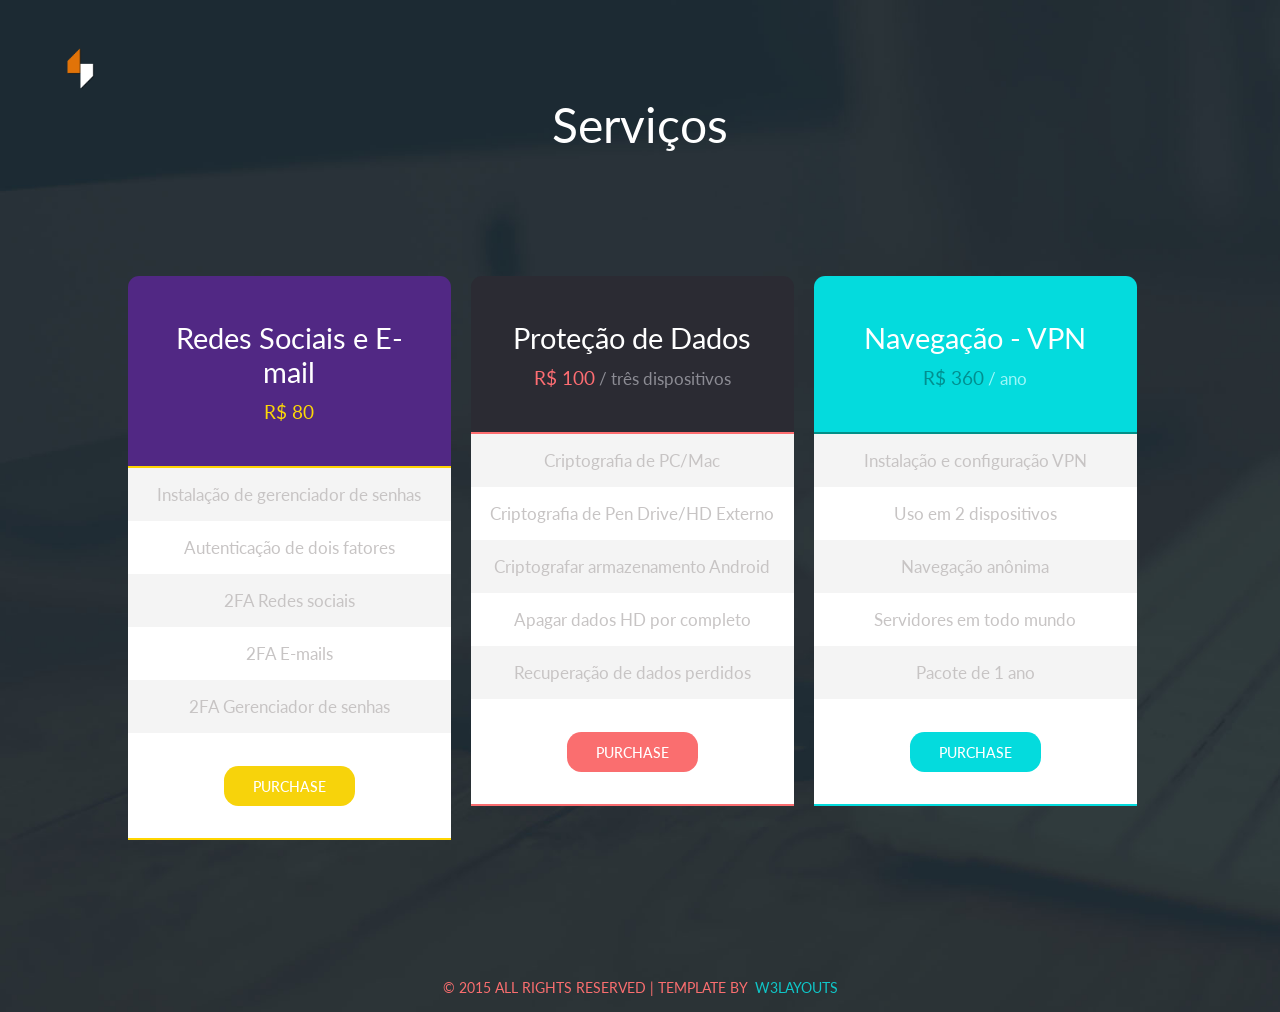
==== precos/index.html @ de8179c9 "alterações" ====
<!--
Author: W3layouts
Author URL: https://w3layouts.com
License: Creative Commons Attribution 3.0 Unported
License URL: http://creativecommons.org/licenses/by/3.0/
-->
<!DOCTYPE HTML>
<html>

<head>
	<title>Flodsvin - Consultoria em segurança da informação</title>
	<link rel="stylesheet" href="../css/precos.css">


	<!-- Custom Theme files -->
	<meta name="viewport" content="width=device-width, initial-scale=1">
	<meta http-equiv="Content-Type" content="text/html; charset=utf-8" />
	<meta name="keywords"
		content="Consultoria, tecnologia, segurança, software, hardware, formatar, proteção de dados, redes sociais" />
	<script
		type="application/x-javascript"> addEventListener("load", function() { setTimeout(hideURLbar, 0); }, false); function hideURLbar(){ window.scrollTo(0,1); } </script>
	</script>
	<script src="https://ajax.googleapis.com/ajax/libs/jquery/2.1.1/jquery.min.js"></script>
	<!--webfonts-->
	<link
		href='https://fonts.googleapis.com/css?family=Lato:100,300,400,700,900,100italic,300italic,400italic,700italic'
		rel='stylesheet' type='text/css'>
	<!--//webfonts-->
</head>

<body>


	<!--start-pricing-tablel-->
	<script src="js/jquery.magnific-popup.js" type="text/javascript"></script>
	<script type="text/javascript" src="js/modernizr.custom.53451.js"></script>

	<script>
		$(document).ready(function () {
			$('.popup-with-zoom-anim').magnificPopup({
				type: 'inline',
				fixedContentPos: false,
				fixedBgPos: true,
				overflowY: 'auto',
				closeBtnInside: true,
				preloader: false,
				midClick: true,
				removalDelay: 300,
				mainClass: 'my-mfp-zoom-in'
			});

		});
	</script>


	<div class="cbp-af-header">

		<nav>

			<!--  Share DIV-->

			<!-- End Share dIV -->

			<!-- Logo -->

			<div id="logo">

				<a href="../" class="goto"><img alt="Logo" src="../img/logo_somente.png"></a>

			</div>

			<!-- Links -->

			<ul id="nav">

				<li><a href="./sobre/">A empresa</a></li>

				<li><a href="./precos/">Preços</a></li>

			</ul>

		</nav>


	</div>

	<div class="pricing-plans">
		<div class="wrap">
			<div class="price-head">
				<h1>Serviços</h1>
			</div>


			<div class="pricing-grids">
				<div class="pricing-grid1">
					<div class="price-value">
						<h2><a href="#">Redes Sociais e E-mail</a></h2>
						<h5><span>R$ 80</span>
							<lable></lable>
						</h5>
						<div class="sale-box">
							<!-- <span class="on_sale title_shop">NEW</span> -->
						</div>

					</div>
					<div class="price-bg">
						<ul>
							<li class="whyt">
								<a href="#">Instalação de gerenciador de senhas
								</a>
							</li>
							<li>
								<a href="#">Autenticação de dois fatores
								</a>
							</li>
							<li class="whyt">
								<a href="#">2FA Redes sociais
								</a>
							</li>
							<li>
								<a href="#">2FA E-mails 
								</a>
							</li>
							<li class="whyt">
								<a href="#">2FA Gerenciador de senhas
								</a>
							</li>
						</ul>

						<div class="cart1">
							<a class="popup-with-zoom-anim" href="#small-dialog">Purchase</a>
						</div>

					</div>
				</div>
				<div class="pricing-grid2">
					<div class="price-value two">
						<h3><a href="#">Proteção de Dados</a></h3>
						<h5><span>R$ 100</span>
							<lable> / três dispositivos</lable>
						</h5>
						<div class="sale-box two">
							<!-- <span class="on_sale title_shop">NEW</span> -->
						</div>

					</div>
					<div class="price-bg">
						<ul>
							<li class="whyt"><a href="#">Criptografia de PC/Mac </a></li>
							<li><a href="#">Criptografia de Pen Drive/HD Externo</a></li>
							<li class="whyt"><a href="#">Criptografar armazenamento Android</a></li>
							<li><a href="#">Apagar dados HD por completo<Col></Col></a></li>
							<li class="whyt"><a href="#"> Recuperação de dados perdidos</a></li>
						</ul>
						<div class="cart2">
							<a class="popup-with-zoom-anim" href="#small-dialog">Purchase</a>
						</div>
					</div>
				</div>
				<div class="pricing-grid3">
					<div class="price-value three">
						<h4><a href="#">Navegação - VPN</a></h4>
						<h5><span>R$ 360</span>
							<lable> / ano</lable>
						</h5>
						<div class="sale-box three">
							<!-- <span class="on_sale title_shop">NEW</span> -->
						</div>

					</div>
					<div class="price-bg">
						<ul>
							<li class="whyt"><a href="#">Instalação e configuração VPN</a></li>
							<li><a href="#">Uso em 2 dispositivos</a></li>
							<li class="whyt"><a href="#">Navegação anônima</a></li>
							<li><a href="#">Servidores em todo mundo</a></li>
							<li class="whyt"><a href="#">Pacote de 1 ano</a></li>
						</ul>
						<div class="cart3">
							<a class="popup-with-zoom-anim" href="#small-dialog">Purchase</a>
						</div>
					</div>
				</div>
				<div class="clear"> </div>
				<!--pop-up-grid-->
				<div id="small-dialog" class="mfp-hide">
					<div class="pop_up">
						<div class="payment-online-form-left">
							<form>
								<h4><span class="shipping"> </span>Shipping</h4>
								<ul>
									<li><input class="text-box-dark" type="text" value="Frist Name"
											onfocus="this.value = '';"
											onblur="if (this.value == '') {this.value = 'Frist Name';}"></li>
									<li><input class="text-box-dark" type="text" value="Last Name"
											onfocus="this.value = '';"
											onblur="if (this.value == '') {this.value = 'Last Name';}"></li>
								</ul>
								<ul>
									<li><input class="text-box-dark" type="text" value="Email"
											onfocus="this.value = '';"
											onblur="if (this.value == '') {this.value = 'Email';}"></li>
									<li><input class="text-box-dark" type="text" value="Company Name"
											onfocus="this.value = '';"
											onblur="if (this.value == '') {this.value = 'Company Name';}"></li>
								</ul>
								<ul>
									<li><input class="text-box-dark" type="text" value="Phone"
											onfocus="this.value = '';"
											onblur="if (this.value == '') {this.value = 'Phone';}"></li>
									<li><input class="text-box-dark" type="text" value="Address"
											onfocus="this.value = '';"
											onblur="if (this.value == '') {this.value = 'Address';}"></li>
									<div class="clear"> </div>
								</ul>
								<div class="clear"> </div>
								<ul class="payment-type">
									<h4><span class="payment"> </span> Payments</h4>
									<li><span class="col_checkbox">
											<input id="3" class="css-checkbox1" type="checkbox">
											<label for="3" name="demo_lbl_1" class="css-label1"> </label>
											<a class="visa" href="#"> </a>
										</span>

									</li>
									<li>
										<span class="col_checkbox">
											<input id="4" class="css-checkbox2" type="checkbox">
											<label for="4" name="demo_lbl_2" class="css-label2"> </label>
											<a class="paypal" href="#"> </a>
										</span>
									</li>
									<div class="clear"> </div>
								</ul>
								<ul>
									<li><input class="text-box-dark" type="text" value="Card Number"
											onfocus="this.value = '';"
											onblur="if (this.value == '') {this.value = 'Card Number';}"></li>
									<li><input class="text-box-dark" type="text" value="Name on card"
											onfocus="this.value = '';"
											onblur="if (this.value == '') {this.value = 'Name on card';}"></li>
									<div class="clear"> </div>
								</ul>
								<ul>
									<li><input class="text-box-light hasDatepicker" type="text" id="datepicker"
											value="Expiration Date" onfocus="this.value = '';"
											onblur="if (this.value == '') {this.value = 'Expiration Date';}"><em
											class="pay-date"> </em></li>
									<li><input class="text-box-dark" type="text" value="Security Code"
											onfocus="this.value = '';"
											onblur="if (this.value == '') {this.value = 'Security Code';}"></li>
									<div class="clear"> </div>
								</ul>
								<ul class="payment-sendbtns">
									<li><input type="reset" value="Cancel"></li>
									<li><input type="submit" value="Process order"></li>
								</ul>
								<div class="clear"> </div>
							</form>
						</div>
					</div>
				</div>
				<!--pop-up-grid-->
			</div>
			<div class="clear"> </div>

		</div>

	</div>
	<!--//End-pricingplans-->
	<!-- /start-copyright-->
	<div class="footer">
		<div class="wrap">
			<p>&copy; 2015 All rights Reserved | Template by &nbsp;<a href="https://w3layouts.com">W3Layouts</a></p>
		</div>
	</div>
	<!--//End-copyright-->
</body>

</html>
---- css/precos.css ----
/*--
Author: W3layouts
Author URL: https://w3layouts.com
License: Creative Commons Attribution 3.0 Unported
License URL: http://creativecommons.org/licenses/by/3.0/
--*/
/* reset */
html,body,div,span,applet,object,iframe,h1,h2,h3,h4,h5,h6,p,blockquote,pre,a,abbr,acronym,address,big,cite,code,del,dfn,em,img,ins,kbd,q,s,samp,small,strike,strong,sub,sup,tt,var,b,u,i,dl,dt,dd,ol,nav ul,nav li,fieldset,form,label,legend,table,caption,tbody,tfoot,thead,tr,th,td,article,aside,canvas,details,embed,figure,figcaption,footer,header,hgroup,menu,nav,output,ruby,section,summary,time,mark,audio,video{margin:0;padding:0;border:0;font-size:100%;font:inherit;vertical-align:baseline;}
article, aside, details, figcaption, figure,footer, header, hgroup, menu, nav, section {display: block;}
ol,ul{list-style:none;margin:0px;padding:0px;}
blockquote,q{quotes:none;}
blockquote:before,blockquote:after,q:before,q:after{content:'';content:none;}
table{border-collapse:collapse;border-spacing:0;}
/* start editing from here */
a{text-decoration:none;}
.txt-rt{text-align:right;}/* text align right */
.txt-lt{text-align:left;}/* text align left */
.txt-center{text-align:center;}/* text align center */
.float-rt{float:right;}/* float right */
.float-lt{float:left;}/* float left */
.clear{clear:both;}/* clear float */
.pos-relative{position:relative;}/* Position Relative */
.pos-absolute{position:absolute;}/* Position Absolute */
.vertical-base{	vertical-align:baseline;}/* vertical align baseline */
.vertical-top{	vertical-align:top;}/* vertical align top */
nav.vertical ul li{	display:block;}/* vertical menu */
nav.horizontal ul li{	display: inline-block;}/* horizontal menu */
img{max-width:100%;}
/*end reset*/



/*Teste*/

.cbp-af-header
{
  font-family: 'Source Sans Pro', sans-serif;
  position: fixed;
  top: 0;
  left: 5%;
  width: 100%;
  z-index: 99999;
  height: 100px;
  overflow: hidden;
  -webkit-transition: height 0.6s;
  -moz-transition: height 0.6s;
  transition: height 0.6s;
}

.cbp-af-header #logo img
{
  padding: 40px 20px 0px 0px;
  max-width: 150px;
}

.cbp-af-header #nav a
{
  line-height: 60px;
}

/* Transitions */

.cbp-af-header #logo,
.cbp-af-header #nav a
{
  -webkit-transition: all 0.6s;
  -moz-transition: all 0.6s;
  transition: all 0.6s;
}

/* Button Share */

.cbp-af-header .right
{
  border-radius: 20px;
  color: #333;
  margin-top: -100px;
  padding: 3px 13px;
  float: right;
  cursor: pointer;
  -webkit-transition: all 0.2s ease-in-out;
  -moz-transition: all 0.2s ease-in-out;
  -ms-transition: all 0.2s ease-in-out;
  -o-transition: all 0.2s ease-in-out;
  transition: all 0.2s ease-in-out;
}

/* Button Share:hover */

.cbp-af-header .button:hover
{
  color: #FFF;
  border: 3px solid #FFF;
  background: none;
}


/* Navigation effect on scroll down */


.cbp-af-header.cbp-af-header-shrink
{
  height: 80px;
  float: right;
  -webkit-transition: all 0.2s ease-in-out;
  -moz-transition: all 0.2s ease-in-out;
  -ms-transition: all 0.2s ease-in-out;
  -o-transition: all 0.2s ease-in-out;
  transition: all 0.2s ease-in-out;
}

/* The button comes to the right place */

.cbp-af-header.cbp-af-header-shrink .right
{
  margin-top: 30px;
  display: block;
}

/* The links goes up */

.cbp-af-header.cbp-af-header-shrink #nav a
{
  margin-top: -150px;
}
	

/****-----start-body----****/
body{
	background:url('../img/bg.jpg')no-repeat 0px 0px;
	    font-family: 'Lato', sans-serif;
	    background-size: cover;
	    -o-background-size: cover;
	    -webkit-background-size: cover;
	     -moz-background-size: cover;

}
.ad728x90 {
margin-top: 1em;
}
.wrap{
	margin: 0 auto;
	width: 80%;
}
body a{
	transition:0.5s all ease;
	-webkit-transition:0.5s all ease;
	-moz-transition:0.5s all ease;
	-o-transition:0.5s all ease;
	-ms-transition:0.5s all ease;
}
.pop_up{
		border: 9px solid#485460;
		border-radius: 1em;
		-o-border-radius: 1em;
		-moz-border-radius: 1em;
		-webkit-border-radius: 1em;
}
/* Styles for dialog window */
#small-dialog,#small-dialog1,#small-dialog2,#small-dialog3,#small-dialog4,#small-dialog5{
	background: white;
	padding:20px;
	text-align: left;
	max-width: 650px;
	margin: 40px auto;
	position: relative;
	text-align:center;
	border: 9px solid#eee;
	border-radius: 1em;
		-o-border-radius: 1em;
		-moz-border-radius: 1em;
		-webkit-border-radius: 1em;
}
/*Pricing table and price blocks*/
.price-head h1 {
text-align: center;
margin-top: 2em;
font-size: 3em;
color: #fff;
}
.price-head h3 {
	color: #404042;
	font-size: 3em;
	text-decoration: none;
	font-weight: 700;
}
.pricing-grids {
margin: 12% 0;
}
/*----*/
.pricing-grid1,.pricing-grid2,.pricing-grid3 {
width: 31.5%;
float: left;
text-align: center;
margin-right: 2%;
transition: 0.5s all;
-webkit-transition: 0.5s all;
-moz-transition: 0.5s all;
-o-transition: 0.5s all;
padding: 0;
border: none;
border-radius: 0.7em;
-webkit-border-radius: 0.7em;
-o-border-radius: 0.7em;
-moz-border-radius: 0.7em;
}
 .pricing-grid3{
 	margin-right: 0;
 }
.pricing-grid1:hover,.pricing-grid2:hover,.pricing-grid3:hover {
	transform: scale(1.05);
-webkit-transform: scale(1.05);
-moz-transform: scale(1.05);
-o-transform: scale(1.05);
-ms-transform: scale(1.05);
	z-index: 1;
	border: none;
}
.pricing-grid1:nth-child(3){
	margin-right:0;
}
.price-value h2 a,.price-value.two h3 a,.price-value.three h4 a{
	font-size: 1.8em;
	color:#fff;
}
.price-value,.price-value.two,.price-value.three {
	background: #512884;
	padding: 2.8em 1.8em 2em;
	border-bottom:2px solid#ffd500;
	border-top-left-radius:0.7em;
	-webkit-border-top-left-radius:0.7em;
	-o-border-top-left-radius: 0.7em;
	-moz-border-top-left-radius:0.7em;
	border-top-right-radius:0.7em;
	-webkit-border-top-right-radius:0.7em;
	-o-border-top-right-radius:0.7em;
	-moz-border-top-left-radius: 0.7em;
	position: relative;
}
.price-value.two{
	background:#2b2b33;
	border-bottom:2px solid#fd6e70;
}
.price-value.three {
	background: #04dbdd;
	border-bottom:2px solid#028f87;
}
.price-value ul,.pricing-grid1 ul,.pricing-grid2 ul,.pricing-grid3 ul{
	padding: 0;
}
.price-value ul li,.pricing-grid1,.pricing-grid2 ul li,.pricing-grid3 ul li {
	list-style: none;
}
.price-value ul li{
	list-style: none;
}
.price-value  h5 span{
color: #fbd707;
font-size: 19px;
}
.price-value lable{
color: #817d94;	
font-size: 17px;
}
.price-value.two h5 span{
	color:#fe6d72;
}
.price-value.two h5 lable{
	color:#8c8c94;
}
.price-value.three h5 span{
	color: #018f90;
}
.price-value.three h5 lable{
	color:#9CF7F8;
}
.price-value h5 {
padding: 11px 0;
}
.sale-box,.sale-box.two,.sale-box.three{
	position: absolute;
	top: 0;
	overflow: hidden;
	height: 130px;
	width: 143px;
	text-align: center;
	z-index: 0;
	right:0;
	border-top-right-radius: 0.7em;
	-o-border-top-right-radius: 0.7em;
	-moz-border-top-right-radius: 0.7em;
	-webkit-border-top-right-radius: 0.7em;
}
.sale-box span.on_sale{
font-size: 14px;
color: #444;
background: #ffd400;
text-transform: uppercase;
padding: 58px 35px 17px 40px;
width: 281px;
text-align: center;
display: block;
position: absolute;
left: -47px;
top: -41px;
-moz-transition: all 0.5s ease;
-webkit-transition: all 0.5s ease;
transition: all 0.5s ease;
-webkit-transform: rotate(-44deg);
-ms-transform: rotate(-44deg);
transform: rotate(40deg);
box-shadow: 3px -4px 13px 3px rgba(0,0,0,0.75);
}
.sale-box.two.sale-box span.on_sale{
	background: #fa6e6f;
}
.sale-box.three.sale-box span.on_sale{
	background:#05AEA7;
}
.pricing-grid1 ul li a,.pricing-grid2 ul li a,.pricing-grid3 ul li a{
	color: #C7C4C4;
	font-size: 15px;
	text-align: center;
	display: block;
	padding: 16px 0;
	text-decoration: none;
	font-weight: 400;
}
.pricing-grid1 ul li.whyt a,.pricing-grid2 ul li.whyt a,.pricing-grid3 ul li.whyt a{
	background:#f4f4f4;
}
.pricing-grid1:hover div.price-bg ul li a,.pricing-grid1:hover div.price-value h3 a{
 color:#512884;
}
.pricing-grid2:hover div.price-bg ul li a,.pricing-grid2:hover div.price-value h3 a{
 color:#fa6e6f;
}
.pricing-grid3:hover div.price-bg ul li a,.pricing-grid3:hover div.price-value h3 a{
	color:#04dbdd;
}
.price-bg {
	background: #fff;
}
.price-bg ul {
	padding: 0;
}
.price-bg ul li{
	list-style: none;
}
.cart1,.cart2,.cart3{
	padding: 2.7em 0em 2.7em;
	display: block;
	border-bottom: 2px solid#ffd500;
}
.cart2{
border-bottom: 2px solid#f96d70;
}
.cart3{
border-bottom: 2px solid#04dbdd;
}
.cart1 a,.cart2 a,.cart3 a{
	color: #FFF;
	font-size: 0.9em;
	font-weight: 500;
	padding: 0.8em 2em;
	text-decoration: none;
	background: #f7d30b;
	text-transform:uppercase;
	-webkit-appearance:none;
	border-radius:1em;
	-webkit-border-radius:1em;
	-o-border-radius:1em;
	-moz-border-radius:1em;
	outline: none;
}
.cart2 a{
	background:#fa6e6f;
}
.cart3 a{
	background: #04dbdd;
}
.cart1 a:hover,.cart2 a:hover,.cart3 a:hover{
	color: #2b2b33;
}
/*----*/
/*---start-pricing-tabels-----*/
.payment-online-form-left{
}
form li {
list-style: none;
}
form ul {
 padding:0;
}
.payment-online-form-left h4{
	font-size: 1.8em;
	color: #222222;
	padding: 0.5em 0;
	text-align: left;	
}
.payment-online-form-left span{
	vertical-align:sub;
	margin-right: 5px;
}
.payment-online-form-left form{
	padding:0 3%;
}
.payment-online-form-left input[type="text"]{
	padding: 1em 1em;
	color: #485460;
	width: 42%;
	margin: 0.5em 0;
	border: 1px solid;
	outline: none;
	transition: border-color 0.3s;
	-o-transition: border-color 0.3s;
	-ms-transition: border-color 0.3s;
	-moz-transition: border-color 0.3s;
	-webkit-transition: border-color 0.3s;
	float: left;
	font-size: 0.9em;
	border-color: #EEE;
	-webkit-appearance:none;
}
.payment-online-form-left input[type="text"]:hover{
	border-color:#fa6e6f;
}
.text-box-dark{
}
.text-box-light{
	background: url(https://preview.w3layouts.com/demos/flat_pricing_tables_design/web/images/calender.png) no-repeat 95% 50%;
	cursor:pointer;
	position: relative;
}
.payment-online-form-left ul li:first-child input[type="text"]{
	margin-right: 5%;
}
.payment-online-form-left  input[type="text"]:active, .payment-online-form-left input[type="text"]:hover {
	border-color:#fa6e6f ;
	color:#fa6e6f; 
}
.shipping{
	width: 32px;
	height: 32px;
	display: inline-block;
	background: url(https://preview.w3layouts.com/demos/flat_pricing_tables_design/web/images/icon.png) no-repeat -111px -26px;
}
.payment{
	width: 32px;
	height: 32px;
	display: inline-block;
	background: url(https://preview.w3layouts.com/demos/flat_pricing_tables_design/web/images/icon.png) no-repeat -152px -30px;

}
.payment-date-section{
	background: url(https://preview.w3layouts.com/demos/flat_pricing_tables_design/web/images/calender.png) no-repeat #fff 50%;
}
.payment-sendbtns{
	float:right;
	margin: 2em 0 1.5em;
}
.payment-sendbtns input[type="reset"]{
	background:#fa6e6f;
	padding: 0.7em 1em;
	border: none;
	color: #FFF;
	cursor: pointer;
	font-size: 1.2em;
	display: block;
	-webkit-transition: all 0.5s ease-in-out;
	-moz-transition: all 0.5s ease-in-out;
	-o-transition: all 0.5s ease-in-out;
	transition: all 0.5s ease-in-out;
	outline:none;
}
.payment-sendbtns input[type="reset"]:hover{
	color:#FFF;
	background:#464C54;
}
.payment-sendbtns input[type="submit"]{
	background:#464C54;
	padding: 0.7em 1em;
	border: none;
	color: #fff;
	cursor: pointer;
	font-size: 1.2em;
	display: block;
	-webkit-transition: all 0.5s ease-in-out;
	-moz-transition: all 0.5s ease-in-out;
	-o-transition: all 0.5s ease-in-out;
	transition: all 0.5s ease-in-out;
	-webkit-appearance:none;
	outline:none;
}
.payment-sendbtns input[type="submit"]:hover{
	color:#fff;
	background:#fa6e6f;
}
.payment-sendbtns li{
	display:inline-block;
}
.payment-type li{
	display:inline-block;
}
.payment-online-form-right{
	background: #2B2937;
	-webkit-border-radius: 5px;
	-moz-border-radius: 5px;
	-o-border-radius: 5px;
	border-radius: 5px;
	border-bottom: 4px solid #1A1822;
}
/*---start-checkbox----*/
input[type=checkbox].css-checkbox1,input[type=checkbox].css-checkbox2{
	display: none;
}
input[type=checkbox].css-checkbox1 + label.css-label1 {
	height:30px;
	width:30px;
	display: inline-block;
	line-height: 18px;
	background-repeat: no-repeat;
	background-position: 0 0;
	vertical-align: super;
	cursor: pointer;
	background: url(https://preview.w3layouts.com/demos/flat_pricing_tables_design/web/images/icon.png) no-repeat -188px -25px;
}
input[type=checkbox].css-checkbox1:checked + label.css-label1 {
	background: url(https://preview.w3layouts.com/demos/flat_pricing_tables_design/web/images/icon.png) no-repeat -215px -25px;
}
input[type=checkbox].css-checkbox2 + label.css-label2 {
	height: 30px;
	width: 30px;
	display: inline-block;
	line-height: 18px;
	background-repeat: no-repeat;
	background-position: -20px 0px;
	vertical-align: super;
	cursor: pointer;
	background:url(https://preview.w3layouts.com/demos/flat_pricing_tables_design/web/images/icon.png) no-repeat -218px -24px;
}
input[type=checkbox].css-checkbox2:checked + label.css-label2 {
	background: url(https://preview.w3layouts.com/demos/flat_pricing_tables_design/web/images/icon.png) no-repeat -190px -24px;

}
.visa{
	display: inline-block;
	width: 32px;
	height: 32px;
	background:url(https://preview.w3layouts.com/demos/flat_pricing_tables_design/web/images/icon.png) no-repeat -32px -28px;
}
.paypal{
	display: inline-block;
	width: 32px;
	height: 32px;
	background: url(https://preview.w3layouts.com/demos/flat_pricing_tables_design/web/images/icon.png) no-repeat -71px -26px;

}
.payment-online-form-right{
	float: right;
	width: 30%;
	background: #2B2937;
	-webkit-border-radius: 5px;
	-moz-border-radius: 5px;
	-o-border-radius: 5px;
	border-radius: 5px;
	border-bottom: 4px solid #1A1822;
	padding-bottom: 2em;
}
.payment-online-form-right a:hover{
	color:#1ABC9C;
}
.payment-online-form-right ul li{
	display:block;
	padding: 0.5em;
}
.payment-online-form-right ul li a{
	color:#9095AA;
}
.payment-online-form-right h4{
	color: #FFF;
	font-size: 1em;
	text-transform: uppercase;
	border-bottom: 1px solid rgba(144, 149, 170, 0.22);
	padding: 0.8em;
}
.payment-online-form-right ul {
	padding: 0px 1em;
}
.payment-online-form-right h5{
	color: #FFF;
	padding: 0.5em 0.8em 0.4em;
	font-size: 1em;
}
.payment-type {
	border-top: 1px solid rgba(144, 149, 170, 0.22);
	margin-top: 3%;
	text-align: left;
}
input[type=checkbox].css-checkbox3,input[type=checkbox].css-checkbox4,input[type=checkbox].css-checkbox5,input[type=checkbox].css-checkbox6{
	display: none;
}
input[type=checkbox].css-checkbox3 + label.css-label3 {
	height: 22px;
	width: 21px;
	display: inline-block;
	line-height: 18px;
	background-repeat: no-repeat;
	background-position: 0 -38px;
	vertical-align: middle;
	cursor: pointer;
	background-image: url(https://preview.w3layouts.com/demos/flat_pricing_tables_design/web/images/filter-bg.png);
}
input[type=checkbox].css-checkbox3:checked + label.css-label3 {
	background-position: 0px 0px;
}
input[type=checkbox].css-checkbox4 + label.css-label4 {
	height: 22px;
	width: 21px;
	display: inline-block;
	line-height: 18px;
	background-repeat: no-repeat;
	background-position: 0 0px;
	vertical-align: middle;
	cursor: pointer;
	background-image: url(https://preview.w3layouts.com/demos/flat_pricing_tables_design/web/images/filter-bg.png);
}
input[type=checkbox].css-checkbox4:checked + label.css-label4 {
	background-position: 0px -38px;
}
input[type=checkbox].css-checkbox5 + label.css-label5 {
	height: 22px;
	width: 21px;
	display: inline-block;
	line-height: 18px;
	background-repeat: no-repeat;
	background-position: 0 -38px;
	vertical-align: middle;
	cursor: pointer;
	background-image: url(https://preview.w3layouts.com/demos/flat_pricing_tables_design/web/images/filter-bg.png);
}
input[type=checkbox].css-checkbox5:checked + label.css-label5 {
	background-position: 0px 0px;
}
input[type=checkbox].css-checkbox6 + label.css-label6 {
	height: 22px;
	width: 21px;
	display: inline-block;
	line-height: 18px;
	background-repeat: no-repeat;
	background-position: 0 0px;
	vertical-align: middle;
	cursor: pointer;
	background-image: url(https://preview.w3layouts.com/demos/flat_pricing_tables_design/web/images/filter-bg.png);
}
input[type=checkbox].css-checkbox6:checked + label.css-label6 {
	background-position: 0px -38px;
}
/*-----*/
/**

/**
 * Fade-zoom animation for first dialog
 */

/* start state */
.my-mfp-zoom-in #small-dialog {
opacity: 0;
-webkit-transition: all 0.2s ease-in-out;
-moz-transition: all 0.2s ease-in-out;
-o-transition: all 0.2s ease-in-out;
transition: all 0.2s ease-in-out;
-webkit-transform: scale(0.8);
-moz-transform: scale(0.8);
-ms-transform: scale(0.8);
-o-transform: scale(0.8);
transform: scale(0.8);
}
/* animate in */
.my-mfp-zoom-in.mfp-ready #small-dialog {
opacity: 1;
-webkit-transform: scale(1);
-moz-transform: scale(1);
-ms-transform: scale(1);
-o-transform: scale(1);
transform: scale(1);
}
/* animate out */
.my-mfp-zoom-in.mfp-removing #small-dialog {
-webkit-transform: scale(0.8);
-moz-transform: scale(0.8);
-ms-transform: scale(0.8);
-o-transform: scale(0.8);
transform: scale(0.8);
opacity: 0;
}
/* Dark overlay, start state */
.my-mfp-zoom-in.mfp-bg {
opacity: 0;
-webkit-transition: opacity 0.3s ease-out;
-moz-transition: opacity 0.3s ease-out;
-o-transition: opacity 0.3s ease-out;
transition: opacity 0.3s ease-out;
}
/* animate in */
.my-mfp-zoom-in.mfp-ready.mfp-bg {
opacity: 0.8;
}
/* animate out */
.my-mfp-zoom-in.mfp-removing.mfp-bg {
opacity: 0;
}
/**
/* Magnific Popup CSS */
.mfp-bg {
  top: 0;
  left: 0;
  width: 100%;
  height: 100%;
  z-index: 1042;
  overflow: hidden;
  position: fixed;
  background: #0b0b0b;
  opacity: 0.8;
  filter: alpha(opacity=80); }

.mfp-wrap {
  top: 0;
  left: 0;
  width: 100%;
  height: 100%;
  z-index: 1043;
  position: fixed;
  outline: none !important;
  -webkit-backface-visibility: hidden; }

.mfp-container {
  text-align: center;
  position: absolute;
  width: 100%;
  height: 100%;
  left: 0;
  top: 0;
  padding: 0 8px;
  -webkit-box-sizing: border-box;
  -moz-box-sizing: border-box;
  box-sizing: border-box; }

.mfp-container:before {
  content: '';
  display: inline-block;
  height: 100%;
  vertical-align: middle; }

.mfp-align-top .mfp-container:before {
  display: none; }

.mfp-content {
  position: relative;
  display: inline-block;
  vertical-align: middle;
  margin: 0 auto;
  text-align: left;
  z-index: 1045; }

.mfp-inline-holder .mfp-content,
.mfp-ajax-holder .mfp-content {
  width: 100%;
  cursor: auto; }

.mfp-ajax-cur {
  cursor: progress; }

.mfp-zoom-out-cur,
.mfp-zoom-out-cur .mfp-image-holder .mfp-close {
  cursor: -moz-zoom-out;
  cursor: -webkit-zoom-out;
  cursor: zoom-out; }
.mfp-zoom {
  cursor: pointer;
  cursor: -webkit-zoom-in;
  cursor: -moz-zoom-in;
  cursor: zoom-in; }

.mfp-auto-cursor .mfp-content {
  cursor: auto; }

.mfp-close,
.mfp-arrow,
.mfp-preloader,
.mfp-counter {
  -webkit-user-select: none;
  -moz-user-select: none;
  user-select: none; }

.mfp-loading.mfp-figure {
  display: none; }

.mfp-hide {
  display: none !important; }
.mfp-content iframe{
	width:100%;
	min-height:500px;
}
.mfp-preloader {
  color: #cccccc;
  position: absolute;
  top: 50%;
  width: auto;
  text-align: center;
  margin-top: -0.8em;
  left: 8px;
  right: 8px;
  z-index: 1044; }

.mfp-preloader a {
  color: #cccccc; }

.mfp-preloader a:hover {
  color: white; }

.mfp-s-ready .mfp-preloader {
  display: none; }

.mfp-s-error .mfp-content {
  display: none; }

button.mfp-close,
button.mfp-arrow {
  overflow: visible;
  cursor: pointer;
  border: 0;
   background:#EEEEEE;
  -webkit-appearance: none;
  display: block;
  padding: 0;
  z-index: 1046; }
button::-moz-focus-inner {
  padding: 0;
  border: 0; }

.mfp-close {
  width: 44px;
  height: 44px;
  line-height: 44px;
  position: absolute;
 right: 0px;
	top:0px;
  text-decoration: none;
  text-align: center;
  padding: 0 0 18px 10px;
  color: white;
  font-style: normal;
  font-size: 28px;
  outline:none;
  border-radius: 4px;
  -o-border-radius: 4px;
  -moz-border-radius: 4px;
  -webkit-border-radius: 4px;
 }
  .mfp-close:hover, .mfp-close:focus {
    opacity: 1; }

.mfp-close-btn-in .mfp-close {
  color: #333333; }

.mfp-image-holder .mfp-close,
.mfp-iframe-holder .mfp-close {
  color: white;
  right: -6px;
  text-align: right;
  padding-right: 6px;
  width: 100%; 
}
.image-top img{
	width:100%;
}
.image-top p{
	text-align: justify;
	padding:2% 0;
	font-size:15px;
}
.image-top h3 {
	font-size: 1.5em;
	font-weight: 500;
	margin: 16px 0px 0px 0px;
	color:#3F4244;
}

.footer {
	padding: 1em 0;
	text-align: center;
}
.footer p {
	font-size:0.9em;
	color:#fa6e6f;
	font-weight: 400;
	text-transform: uppercase;
}
.footer p a{
	color:#0fc7c9;
}
.footer p a:hover{
	color: #fa6e6f;
}
/*--------------*/
@media(max-width:1366px){
	.pricing-grid1 ul li a, .pricing-grid2 ul li a, .pricing-grid3 ul li a {
	font-size: 17px;
	}
}
@media(max-width:1024px){
	.pricing-grid1 ul li a, .pricing-grid2 ul li a, .pricing-grid3 ul li a {
	font-size: 15px;
	}
	.price-value, .price-value.two, .price-value.three {
	padding: 2em 0 1em 0;
	}
	.price-value h2 a, .price-value.two h3 a, .price-value.three h4 a {
	font-size: 1.6em;
	}
	.price-head h1 {
	margin-top: 1em;
	font-size: 2.6em;
	}
	.pricing-grids {
	margin: 8% 0;
	}
}
@media(max-width:768px){
	.pricing-grid1 h3 a, .pricing-grid2 h3 a, .pricing-grid3 h3 a {
	padding: 0.4em 1em;
	font-size: 0.7em;
	}
	.pricing-grid1, .pricing-grid2, .pricing-grid3 {
	width: 55%;
	float: none;
	text-align: center;
	margin: 1em auto;
	}
	.price-head h1 {
	margin-top: 1em;
	font-size: 2.4em;
	}
	.cart1, .cart2, .cart3 {
	padding: 2em 0em 2em;
	}
}
@media(max-width:640px){
	.pricing-grid1 ul li a, .pricing-grid2 ul li a, .pricing-grid3 ul li a {
	font-size: 15px;
	}
	.pricing-grid1, .pricing-grid2, .pricing-grid3 {
	width: 65%;
	float: none;
	text-align: center;
	margin: 1em auto;
	}
	.pricing-grid1 ul li a, .pricing-grid2 ul li a, .pricing-grid3 ul li a {
	font-size: 15px;
	padding: 13px 0;
	}
	.payment-online-form-left input[type="text"] {
	padding: 1em 1em;
	width: 93%;
	}
	.payment-sendbtns {
	float: none;
	margin: 2em 0 1.5em;
	}
}
@media(max-width:480px){
	.pricing-grid1, .pricing-grid2, .pricing-grid3 {
	width: 81%;
	}
	.price-head h1 {
	margin-top: 1em;
	font-size: 2.1em;
	}
	.payment-online-form-left input[type="text"] {
	padding: 1em 1em;
	width: 91%;
	}
	.pop_up {
	border: 7px solid#485460;
	}
}
@media(max-width:320px){
	.pricing-grid1, .pricing-grid2, .pricing-grid3 {
	width: 100%;
	margin-right: 0;
	}
	.price-value h2 a, .price-value.two h3 a, .price-value.three h4 a {
	font-size: 1.2em;
	}
	.price-value h5 span,.price-value lable {
	font-size: 16px;
	}
	.price-head h1 {
	margin-top: 1em;
	font-size: 1.5em;
	}
	.payment-online-form-left input[type="text"] {
	padding: 0.8em 0.8em;
	width: 86%;
	font-size: 13px;
	margin: 3px;
	}
	.pop_up {
	border: 4px solid#485460;
	}
	.payment-online-form-left h4 {
	font-size: 1.4em;
	}
	.payment {
	background: url(https://preview.w3layouts.com/demos/flat_pricing_tables_design/web/images/icon.png) no-repeat -152px -21px;
	}
	.footer p {
	font-size: 0.9em;
	line-height: 1.5em;
	}
	ul.payment-sendbtns li {
	margin-top: 1em;
	}

}
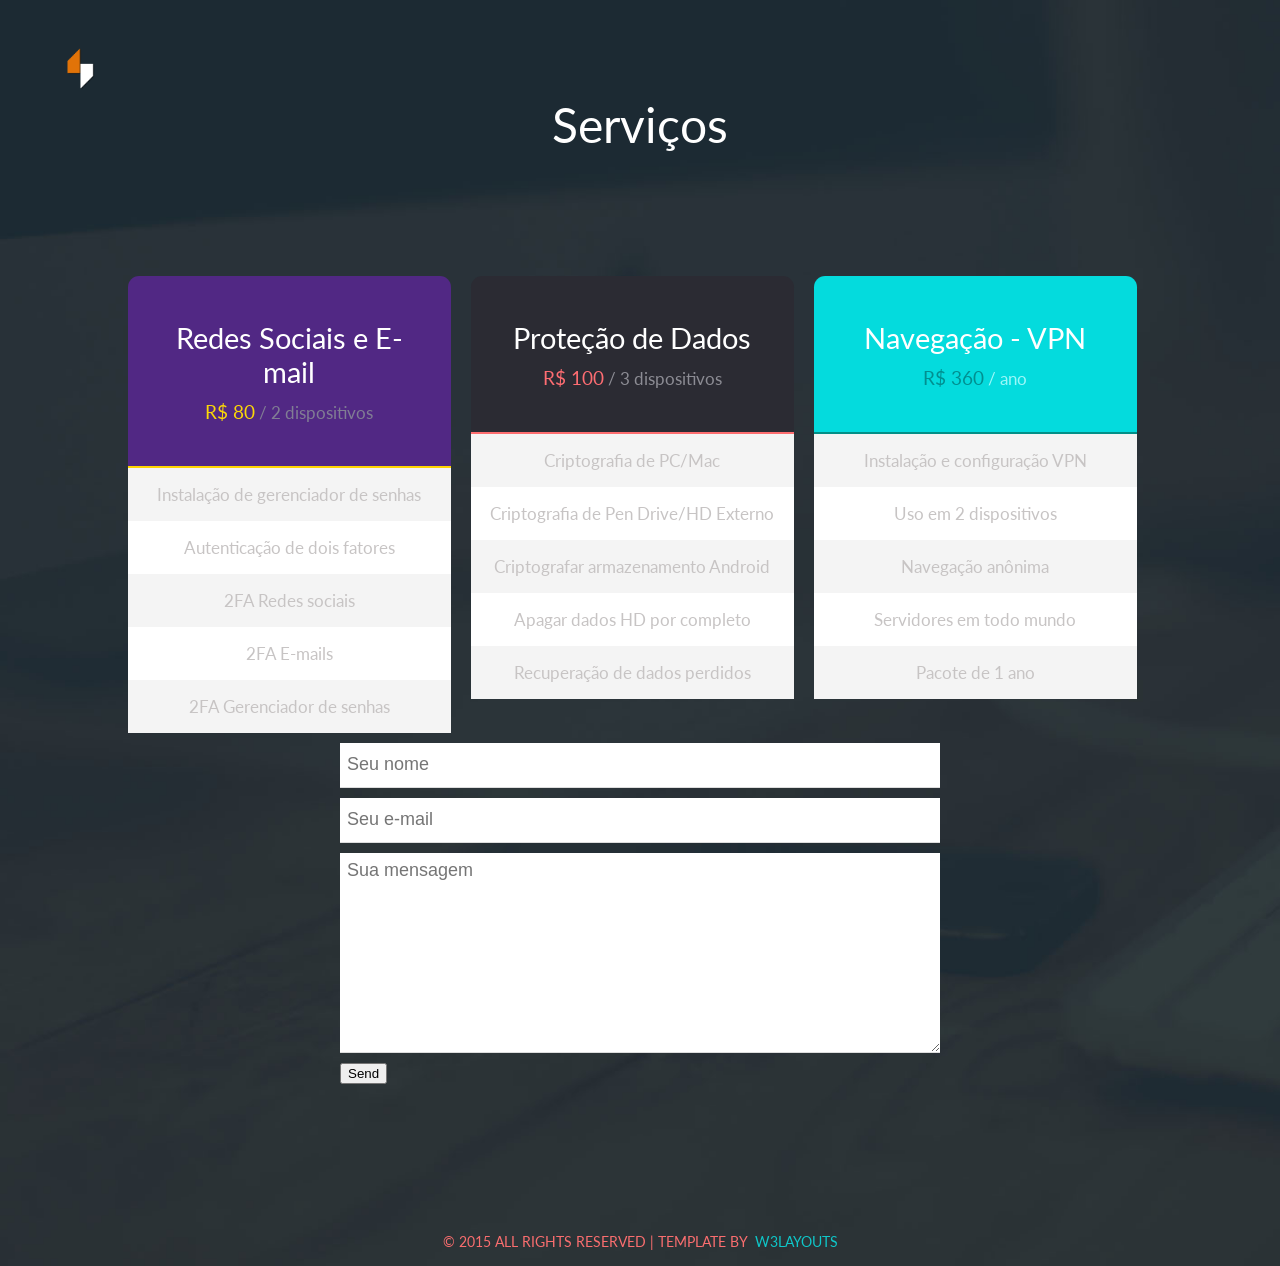
==== commit 6fa4573e: "plus" ====
--- a/precos/index.html
+++ b/precos/index.html
@@ -8,6 +8,15 @@
 <html>
 
 <head>
+		<script async src="https://www.googletagmanager.com/gtag/js?id=UA-136383249-1"></script>
+		<script>
+			window.dataLayer = window.dataLayer || [];
+			function gtag() { dataLayer.push(arguments); }
+			gtag('js', new Date());
+	
+			gtag('config', 'UA-136383249-1');
+		</script>
+
 	<title>Flodsvin - Consultoria em segurança da informação</title>
 	<link rel="stylesheet" href="../css/precos.css">
 
@@ -96,7 +105,7 @@
 					<div class="price-value">
 						<h2><a href="#">Redes Sociais e E-mail</a></h2>
 						<h5><span>R$ 80</span>
-							<lable></lable>
+							<lable>/ 2 dispositivos</lable>
 						</h5>
 						<div class="sale-box">
 							<!-- <span class="on_sale title_shop">NEW</span> -->
@@ -118,7 +127,7 @@
 								</a>
 							</li>
 							<li>
-								<a href="#">2FA E-mails 
+								<a href="#">2FA E-mails
 								</a>
 							</li>
 							<li class="whyt">
@@ -127,9 +136,6 @@
 							</li>
 						</ul>
 
-						<div class="cart1">
-							<a class="popup-with-zoom-anim" href="#small-dialog">Purchase</a>
-						</div>
 
 					</div>
 				</div>
@@ -137,7 +143,7 @@
 					<div class="price-value two">
 						<h3><a href="#">Proteção de Dados</a></h3>
 						<h5><span>R$ 100</span>
-							<lable> / três dispositivos</lable>
+							<lable> / 3 dispositivos</lable>
 						</h5>
 						<div class="sale-box two">
 							<!-- <span class="on_sale title_shop">NEW</span> -->
@@ -149,12 +155,12 @@
 							<li class="whyt"><a href="#">Criptografia de PC/Mac </a></li>
 							<li><a href="#">Criptografia de Pen Drive/HD Externo</a></li>
 							<li class="whyt"><a href="#">Criptografar armazenamento Android</a></li>
-							<li><a href="#">Apagar dados HD por completo<Col></Col></a></li>
+							<li><a href="#">Apagar dados HD por completo
+									<Col>
+									</Col></a></li>
 							<li class="whyt"><a href="#"> Recuperação de dados perdidos</a></li>
 						</ul>
-						<div class="cart2">
-							<a class="popup-with-zoom-anim" href="#small-dialog">Purchase</a>
-						</div>
+
 					</div>
 				</div>
 				<div class="pricing-grid3">
@@ -176,91 +182,25 @@
 							<li><a href="#">Servidores em todo mundo</a></li>
 							<li class="whyt"><a href="#">Pacote de 1 ano</a></li>
 						</ul>
-						<div class="cart3">
-							<a class="popup-with-zoom-anim" href="#small-dialog">Purchase</a>
-						</div>
+
 					</div>
 				</div>
 				<div class="clear"> </div>
-				<!--pop-up-grid-->
-				<div id="small-dialog" class="mfp-hide">
-					<div class="pop_up">
-						<div class="payment-online-form-left">
-							<form>
-								<h4><span class="shipping"> </span>Shipping</h4>
-								<ul>
-									<li><input class="text-box-dark" type="text" value="Frist Name"
-											onfocus="this.value = '';"
-											onblur="if (this.value == '') {this.value = 'Frist Name';}"></li>
-									<li><input class="text-box-dark" type="text" value="Last Name"
-											onfocus="this.value = '';"
-											onblur="if (this.value == '') {this.value = 'Last Name';}"></li>
-								</ul>
-								<ul>
-									<li><input class="text-box-dark" type="text" value="Email"
-											onfocus="this.value = '';"
-											onblur="if (this.value == '') {this.value = 'Email';}"></li>
-									<li><input class="text-box-dark" type="text" value="Company Name"
-											onfocus="this.value = '';"
-											onblur="if (this.value == '') {this.value = 'Company Name';}"></li>
-								</ul>
-								<ul>
-									<li><input class="text-box-dark" type="text" value="Phone"
-											onfocus="this.value = '';"
-											onblur="if (this.value == '') {this.value = 'Phone';}"></li>
-									<li><input class="text-box-dark" type="text" value="Address"
-											onfocus="this.value = '';"
-											onblur="if (this.value == '') {this.value = 'Address';}"></li>
-									<div class="clear"> </div>
-								</ul>
-								<div class="clear"> </div>
-								<ul class="payment-type">
-									<h4><span class="payment"> </span> Payments</h4>
-									<li><span class="col_checkbox">
-											<input id="3" class="css-checkbox1" type="checkbox">
-											<label for="3" name="demo_lbl_1" class="css-label1"> </label>
-											<a class="visa" href="#"> </a>
-										</span>
-
-									</li>
-									<li>
-										<span class="col_checkbox">
-											<input id="4" class="css-checkbox2" type="checkbox">
-											<label for="4" name="demo_lbl_2" class="css-label2"> </label>
-											<a class="paypal" href="#"> </a>
-										</span>
-									</li>
-									<div class="clear"> </div>
-								</ul>
-								<ul>
-									<li><input class="text-box-dark" type="text" value="Card Number"
-											onfocus="this.value = '';"
-											onblur="if (this.value == '') {this.value = 'Card Number';}"></li>
-									<li><input class="text-box-dark" type="text" value="Name on card"
-											onfocus="this.value = '';"
-											onblur="if (this.value == '') {this.value = 'Name on card';}"></li>
-									<div class="clear"> </div>
-								</ul>
-								<ul>
-									<li><input class="text-box-light hasDatepicker" type="text" id="datepicker"
-											value="Expiration Date" onfocus="this.value = '';"
-											onblur="if (this.value == '') {this.value = 'Expiration Date';}"><em
-											class="pay-date"> </em></li>
-									<li><input class="text-box-dark" type="text" value="Security Code"
-											onfocus="this.value = '';"
-											onblur="if (this.value == '') {this.value = 'Security Code';}"></li>
-									<div class="clear"> </div>
-								</ul>
-								<ul class="payment-sendbtns">
-									<li><input type="reset" value="Cancel"></li>
-									<li><input type="submit" value="Process order"></li>
-								</ul>
-								<div class="clear"> </div>
-							</form>
-						</div>
-					</div>
-				</div>
-				<!--pop-up-grid-->
+				<!--Formulário de contato-->
+				<div>
+					<form action="https://formspree.io/formulario@flodsvin.com" method="POST">
+						<fieldset>
+							<input type="text" name="nome" placeholder="Seu nome">
+							<input type="text" name="email" placeholder="Seu e-mail">
+							<textarea name="mensagem" placeholder="Sua mensagem"></textarea>
+							<input type="hidden" name="_subject" value="Novo contato!!!" />
+							<input type="text" name="_gotcha" style="display:none" />
+							<input type="submit" value="Send">
+						</fieldset>
+					</form>
+				</div>
+
+				<!--Fim do formulário de contato-->
 			</div>
 			<div class="clear"> </div>
 
--- a/css/precos.css
+++ b/css/precos.css
@@ -5,7 +5,7 @@
 License URL: http://creativecommons.org/licenses/by/3.0/
 --*/
 /* reset */
-html,body,div,span,applet,object,iframe,h1,h2,h3,h4,h5,h6,p,blockquote,pre,a,abbr,acronym,address,big,cite,code,del,dfn,em,img,ins,kbd,q,s,samp,small,strike,strong,sub,sup,tt,var,b,u,i,dl,dt,dd,ol,nav ul,nav li,fieldset,form,label,legend,table,caption,tbody,tfoot,thead,tr,th,td,article,aside,canvas,details,embed,figure,figcaption,footer,header,hgroup,menu,nav,output,ruby,section,summary,time,mark,audio,video{margin:0;padding:0;border:0;font-size:100%;font:inherit;vertical-align:baseline;}
+html,body,div,span,applet,object,iframe,h1,h2,h3,h4,h5,h6,p,blockquote,pre,a,abbr,acronym,address,big,cite,code,del,dfn,em,img,ins,kbd,q,s,samp,small,strike,strong,sub,sup,tt,var,b,u,i,dl,dt,dd,ol,nav ul,nav li,fieldset,formform,label,legend,table,caption,tbody,tfoot,thead,tr,th,td,article,aside,canvas,details,embed,figure,figcaption,footer,header,hgroup,menu,nav,output,ruby,section,summary,time,mark,audio,video{margin:0;padding:0;border:0;font-size:100%;font:inherit;vertical-align:baseline;}
 article, aside, details, figcaption, figure,footer, header, hgroup, menu, nav, section {display: block;}
 ol,ul{list-style:none;margin:0px;padding:0px;}
 blockquote,q{quotes:none;}
@@ -29,6 +29,61 @@
 /*end reset*/
 
 
+/*
+Fazendo meu css pro formulario de contato
+*/
+form {
+  max-width: 600px;
+  margin: 0 auto;
+  font-family: 'Open Sans', sans-serif;
+  font-weight: weight;
+  font-style: normal;
+  padding: 10px;
+}
+form fieldset {
+  border: none;
+  font-weight: normal;
+}
+form input[type="text"],
+form input[type="email"],
+form textarea {
+  box-sizing: border-box;
+  outline: none;
+  display: block;
+  color: #333;
+  width: 100%;
+  padding: 7px;
+  border: none;
+  border-bottom: 1px solid #ddd;
+  margin-bottom: 10px;
+  font-family: inherit;
+  font-size: 18px;
+  height: 45px;
+}
+form textarea {
+  height: 200px;
+}
+form button[type="submit"] {
+  display: block;
+  padding: 19px 39px 18px 39px;
+  color: #fff;
+  background: #1abc9c;
+  font-size: 18px;
+  width: 100%;
+  border: 1px solid #16a085;
+  border-width: 1px 1px 3px;
+  margin-top: 50px;
+  margin-bottom: 10px;
+  cursor: pointer;
+  transition: all 0.3s;
+  outline: none;
+}
+form button[type="submit"]:hover {
+	background: #109177;
+	
+}
+
+
 
 /*Teste*/
 
@@ -87,12 +142,7 @@
 
 /* Button Share:hover */
 
-.cbp-af-header .button:hover
-{
-  color: #FFF;
-  border: 3px solid #FFF;
-  background: none;
-}
+
 
 
 /* Navigation effect on scroll down */
@@ -825,19 +875,7 @@
 .mfp-s-error .mfp-content {
   display: none; }
 
-button.mfp-close,
-button.mfp-arrow {
-  overflow: visible;
-  cursor: pointer;
-  border: 0;
-   background:#EEEEEE;
-  -webkit-appearance: none;
-  display: block;
-  padding: 0;
-  z-index: 1046; }
-button::-moz-focus-inner {
-  padding: 0;
-  border: 0; }
+
 
 .mfp-close {
   width: 44px;
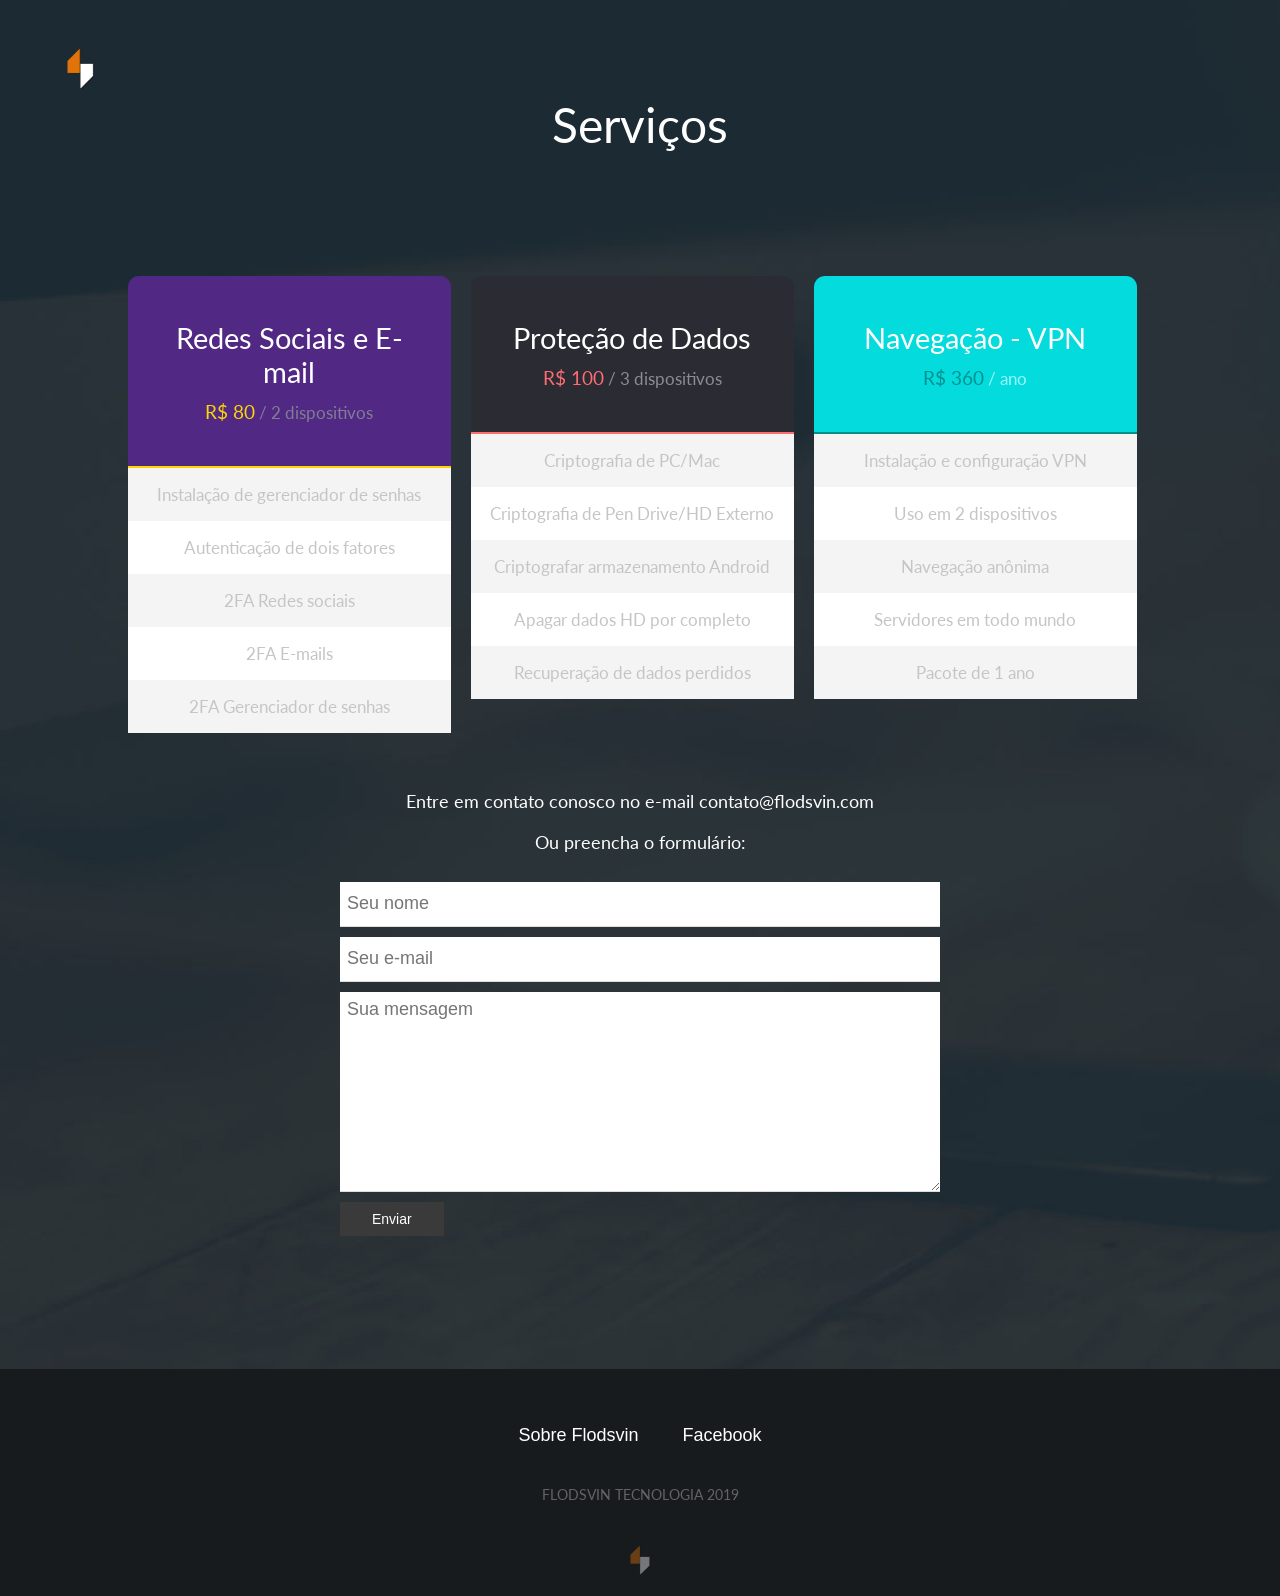
==== commit 86959872: "ajustes feitos na página de preços e home" ====
--- a/precos/index.html
+++ b/precos/index.html
@@ -8,14 +8,14 @@
 <html>
 
 <head>
-		<script async src="https://www.googletagmanager.com/gtag/js?id=UA-136383249-1"></script>
-		<script>
-			window.dataLayer = window.dataLayer || [];
-			function gtag() { dataLayer.push(arguments); }
-			gtag('js', new Date());
-	
-			gtag('config', 'UA-136383249-1');
-		</script>
+	<script async src="https://www.googletagmanager.com/gtag/js?id=UA-136383249-1"></script>
+	<script>
+		window.dataLayer = window.dataLayer || [];
+		function gtag() { dataLayer.push(arguments); }
+		gtag('js', new Date());
+
+		gtag('config', 'UA-136383249-1');
+	</script>
 
 	<title>Flodsvin - Consultoria em segurança da informação</title>
 	<link rel="stylesheet" href="../css/precos.css">
@@ -187,7 +187,16 @@
 				</div>
 				<div class="clear"> </div>
 				<!--Formulário de contato-->
+				<br>
+				<br>
 				<div>
+					<br>
+					<h1 class="teste" style="text-align: center;color: white">
+						Entre em contato conosco no e-mail contato@flodsvin.com</h1>
+					<br>
+					<h1 class="teste" style="text-align: center;color: white">
+							Ou preencha o formulário:</h1>
+					<br>
 					<form action="https://formspree.io/formulario@flodsvin.com" method="POST">
 						<fieldset>
 							<input type="text" name="nome" placeholder="Seu nome">
@@ -195,12 +204,14 @@
 							<textarea name="mensagem" placeholder="Sua mensagem"></textarea>
 							<input type="hidden" name="_subject" value="Novo contato!!!" />
 							<input type="text" name="_gotcha" style="display:none" />
-							<input type="submit" value="Send">
+							<input class="button1" type="submit" value="Enviar">
 						</fieldset>
 					</form>
 				</div>
 
 				<!--Fim do formulário de contato-->
+
+				
 			</div>
 			<div class="clear"> </div>
 
@@ -209,11 +220,41 @@
 	</div>
 	<!--//End-pricingplans-->
 	<!-- /start-copyright-->
-	<div class="footer">
-		<div class="wrap">
-			<p>&copy; 2015 All rights Reserved | Template by &nbsp;<a href="https://w3layouts.com">W3Layouts</a></p>
+	<section class="footer">
+
+
+		<div class="row">
+
+			<!-- Article centered on the Page -->
+
+			<div class="nine columns centered">
+
+				<!-- Nav Footer -->
+
+				<ul>
+					<li><a href="/sobre">Sobre Flodsvin</a> </li>
+					<li> <a href="https://www.facebook.com/pg/Flodsvin-Tecnologia-330165391179644/"
+							rel="nofollow">Facebook</a>
+					</li>
+
+				</ul>
+
+				<!-- Title -->
+
+				<p class="copyright">Flodsvin Tecnologia 2019</p>
+
+				<!-- Logo -->
+
+
+				<img class="logo" src="../img/logo_footer.png" alt="Logo">
+
+			</div>
+
+
 		</div>
-	</div>
+
+
+	</section>
 	<!--//End-copyright-->
 </body>
 
--- a/css/precos.css
+++ b/css/precos.css
@@ -28,7 +28,38 @@
 img{max-width:100%;}
 /*end reset*/
 
-
+/*Footer editado*/
+.footer {
+	background: #181b1e;
+	padding: 30px 0;}
+
+.footer .row {position: relative;}
+
+.footer ul {padding:40px 0;}
+
+.footer ul li {
+	display: inline-block;
+	padding: 0 20px;
+	font-weight: 200;
+	font-size: 18px;
+}
+
+.footer ul li a {color: #FFF;}
+
+.footer ul li a:hover {color: rgba(255,255,255,0.70);}
+
+.footer .copyright {
+	opacity: 0.8;
+}
+
+.footer .logo {
+opacity: 0.4;
+width:40px;
+padding: 40px 0 0 0;
+}
+
+.footer p a {color: rgba(255,255,255,0.70);}
+.footer p a:hover {color: rgba(255,255,255,1);}
 /*
 Fazendo meu css pro formulario de contato
 */
@@ -82,7 +113,19 @@
 	background: #109177;
 	
 }
-
+.teste{
+	font-size: 18px;
+}
+.button1 {
+	background-color: rgb(58, 58, 58); /* Green */
+  border: none;
+  color: white;
+  padding: 9px 32px;
+  text-align: center;
+  text-decoration: none;
+  display: inline-block;
+  font-size: 14px;
+}
 
 
 /*Teste*/
@@ -931,7 +974,7 @@
 }
 .footer p {
 	font-size:0.9em;
-	color:#fa6e6f;
+	color:#767676;
 	font-weight: 400;
 	text-transform: uppercase;
 }
@@ -939,8 +982,11 @@
 	color:#0fc7c9;
 }
 .footer p a:hover{
-	color: #fa6e6f;
-}
+	color: #767676;
+}
+
+
+
 /*--------------*/
 @media(max-width:1366px){
 	.pricing-grid1 ul li a, .pricing-grid2 ul li a, .pricing-grid3 ul li a {
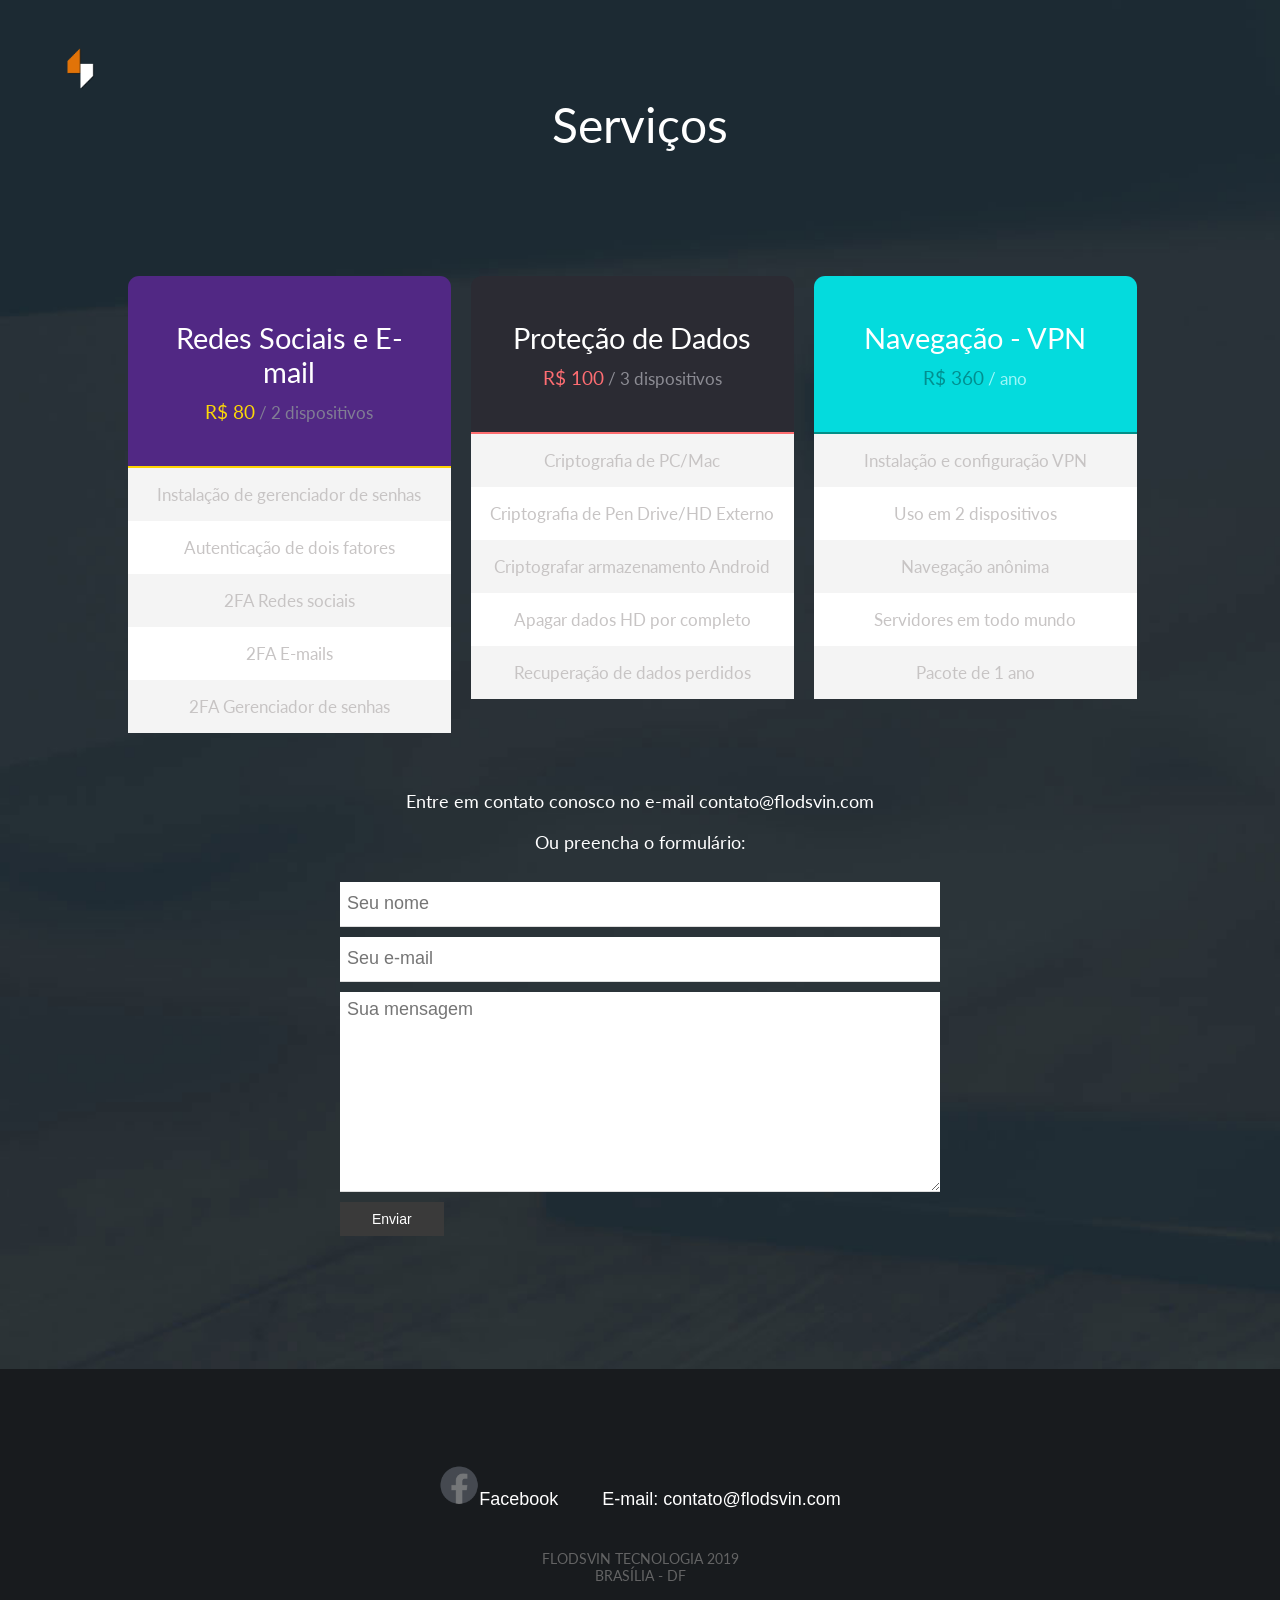
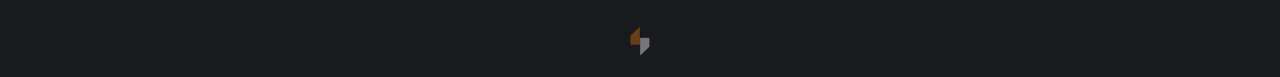
==== commit 391907d3: "Página finalizada" ====
--- a/precos/index.html
+++ b/precos/index.html
@@ -17,8 +17,9 @@
 		gtag('config', 'UA-136383249-1');
 	</script>
 
-	<title>Flodsvin - Consultoria em segurança da informação</title>
+	<title>Flodsvin Tecnologia - Segurança da informação</title>
 	<link rel="stylesheet" href="../css/precos.css">
+	
 
 
 	<!-- Custom Theme files -->
@@ -223,38 +224,38 @@
 	<section class="footer">
 
 
-		<div class="row">
-
-			<!-- Article centered on the Page -->
-
-			<div class="nine columns centered">
-
-				<!-- Nav Footer -->
-
-				<ul>
-					<li><a href="/sobre">Sobre Flodsvin</a> </li>
-					<li> <a href="https://www.facebook.com/pg/Flodsvin-Tecnologia-330165391179644/"
-							rel="nofollow">Facebook</a>
-					</li>
-
-				</ul>
-
-				<!-- Title -->
-
-				<p class="copyright">Flodsvin Tecnologia 2019</p>
-
-				<!-- Logo -->
-
-
-				<img class="logo" src="../img/logo_footer.png" alt="Logo">
-
-			</div>
-
-
-		</div>
-
-
-	</section>
+			<div class="row">
+	
+				<!-- Article centered on the Page -->
+	
+				<div class="nine columns centered">
+	
+					<!-- Nav Footer -->
+	
+					<ul>
+	
+						<li>
+							<a class="newlogo" href="https://www.facebook.com/pg/Flodsvin-Tecnologia-330165391179644/" rel="nofollow">
+								<img class="logo" src="../img/f_logo_RGB-Grey_58.png" alt="Logo">Facebook
+							</a>
+						</li>
+						
+						<li>
+							<a>E-mail: contato@flodsvin.com</a>
+						</li>
+	
+					</ul>
+	
+					<!-- Title -->
+	
+					<p class="copyright">Flodsvin Tecnologia 2019</p>
+					<p class="copyright">Brasília - DF</p>
+	
+					<!-- Logo -->
+					<img class="logo" src="../img/logo_footer.png" alt="Logo">
+				</div>
+			</div>
+		</section>
 	<!--//End-copyright-->
 </body>
 
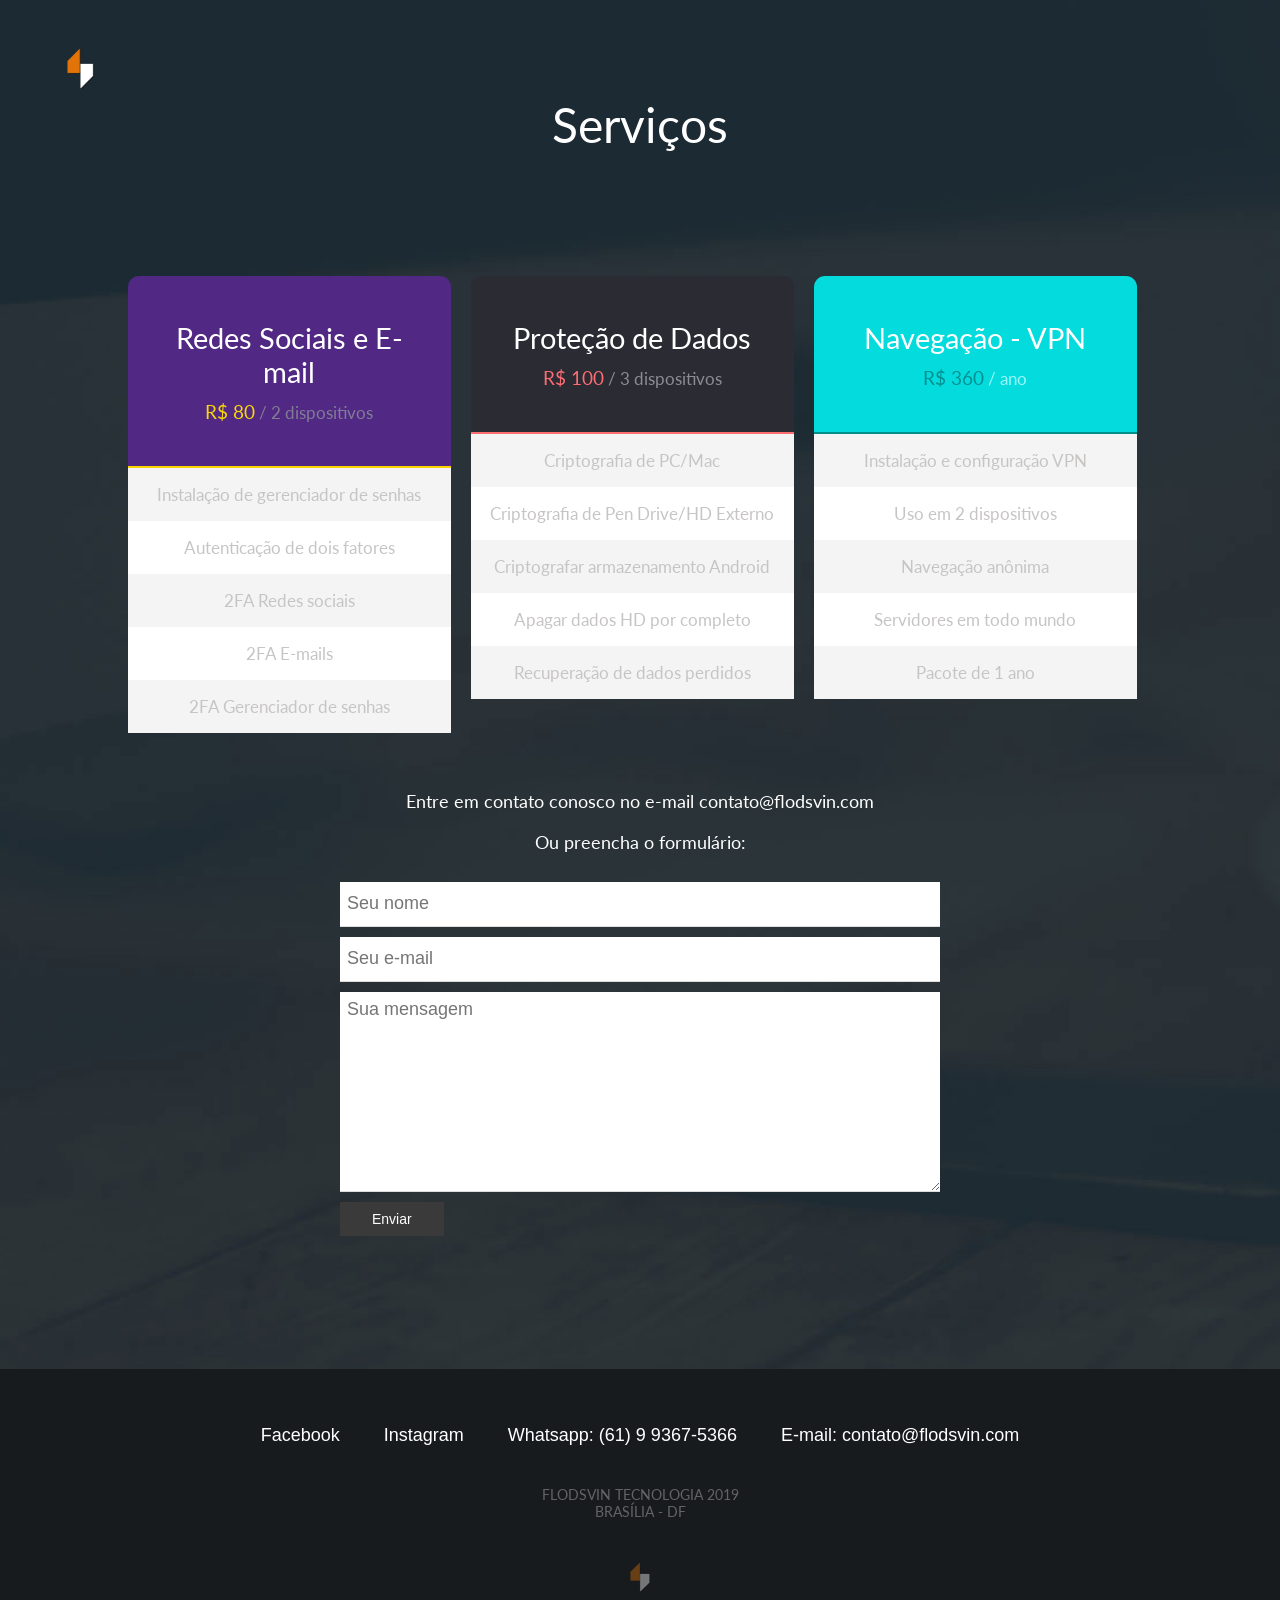
==== commit 02957bc3: "footer" ====
--- a/precos/index.html
+++ b/precos/index.html
@@ -198,7 +198,7 @@
 					<h1 class="teste" style="text-align: center;color: white">
 							Ou preencha o formulário:</h1>
 					<br>
-					<form action="https://formspree.io/formulario@flodsvin.com" method="POST">
+					<form action="https://formspree.io/formulario@flodsvin.com" method="POST" target="_blank">
 						<fieldset>
 							<input type="text" name="nome" placeholder="Seu nome">
 							<input type="text" name="email" placeholder="Seu e-mail">
@@ -233,13 +233,17 @@
 					<!-- Nav Footer -->
 	
 					<ul>
-	
-						<li>
-							<a class="newlogo" href="https://www.facebook.com/pg/Flodsvin-Tecnologia-330165391179644/" rel="nofollow">
-								<img class="logo" src="../img/f_logo_RGB-Grey_58.png" alt="Logo">Facebook
-							</a>
-						</li>
-						
+
+						<li>
+							<a class="newlogo" href="https://www.facebook.com/pg/Flodsvin-Tecnologia-330165391179644/"
+								rel="nofollow">Facebook</a>
+						</li>
+						<li>
+							<a class="newlogo" href="https://www.instagram.com/flodsvinbsb/" rel="nofollow"> Instagram</a>
+						</li>
+						<li>
+							<a class="newlogo" href="https://www.instagram.com/flodsvinbsb/" rel="nofollow"> Whatsapp: (61) 9 9367-5366</a>
+						</li>
 						<li>
 							<a>E-mail: contato@flodsvin.com</a>
 						</li>
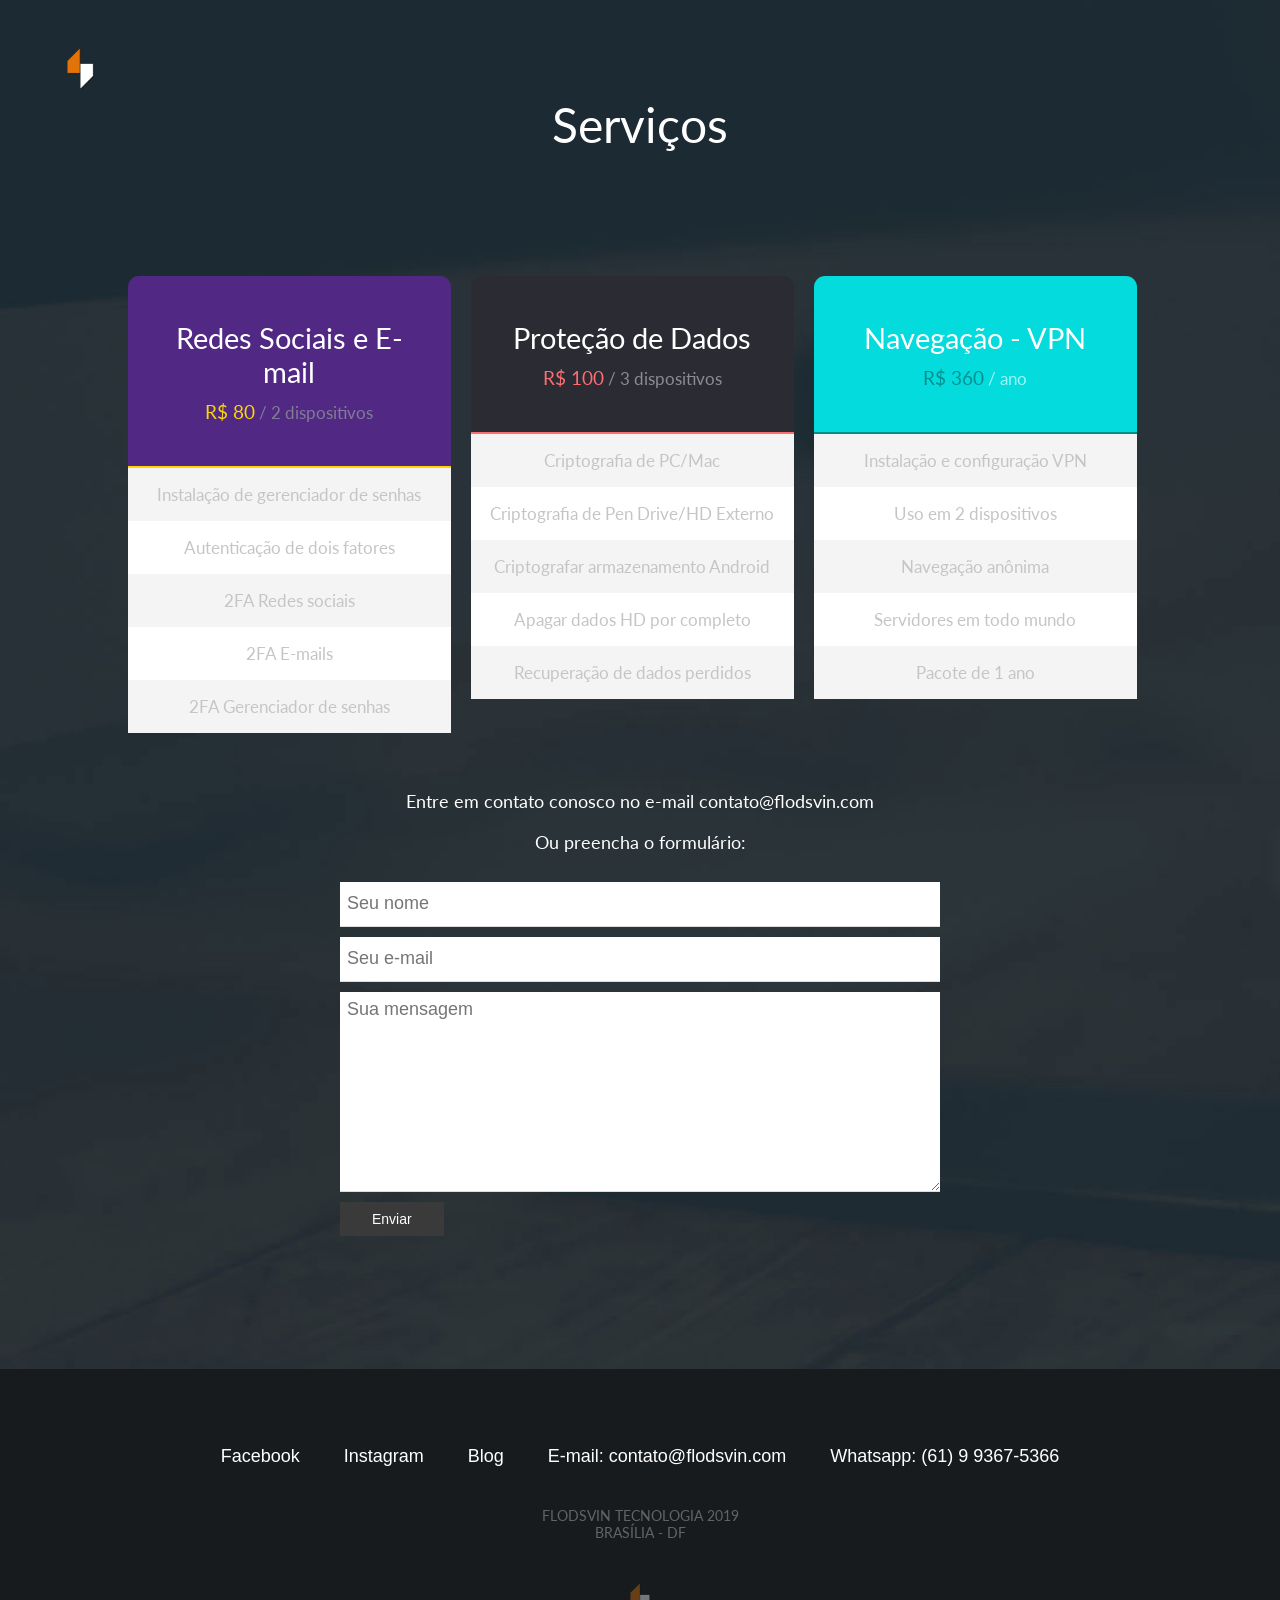
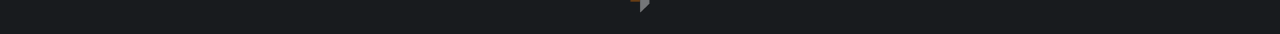
==== commit a22a47db: "link blog" ====
--- a/precos/index.html
+++ b/precos/index.html
@@ -233,22 +233,26 @@
 					<!-- Nav Footer -->
 	
 					<ul>
-
-						<li>
-							<a class="newlogo" href="https://www.facebook.com/pg/Flodsvin-Tecnologia-330165391179644/"
-								rel="nofollow">Facebook</a>
-						</li>
-						<li>
-							<a class="newlogo" href="https://www.instagram.com/flodsvinbsb/" rel="nofollow"> Instagram</a>
-						</li>
-						<li>
-							<a class="newlogo" href="https://www.instagram.com/flodsvinbsb/" rel="nofollow"> Whatsapp: (61) 9 9367-5366</a>
-						</li>
-						<li>
-							<a>E-mail: contato@flodsvin.com</a>
-						</li>
-	
-					</ul>
+							<li>
+								<a class="newlogo" target="_blank" href="https://www.facebook.com/pg/Flodsvin-Tecnologia-330165391179644/"
+									rel="nofollow">Facebook</a>
+							</li>
+							<li>
+								<a class="newlogo" target="_blank" href="https://www.instagram.com/flodsvinbsb/" rel="nofollow"> Instagram</a>
+							</li>
+							<li>
+								<a class="newlogo" target="_blank" href="https://blog.flodsvin.com/" rel="nofollow"> Blog</a>
+							</li>
+							<li>
+								<a>E-mail: contato@flodsvin.com</a>
+							</li>
+							<li>
+								<br/>
+								<a> Whatsapp: (61) 9 9367-5366</a>
+							</li>
+							
+		
+						</ul>
 	
 					<!-- Title -->
 	
